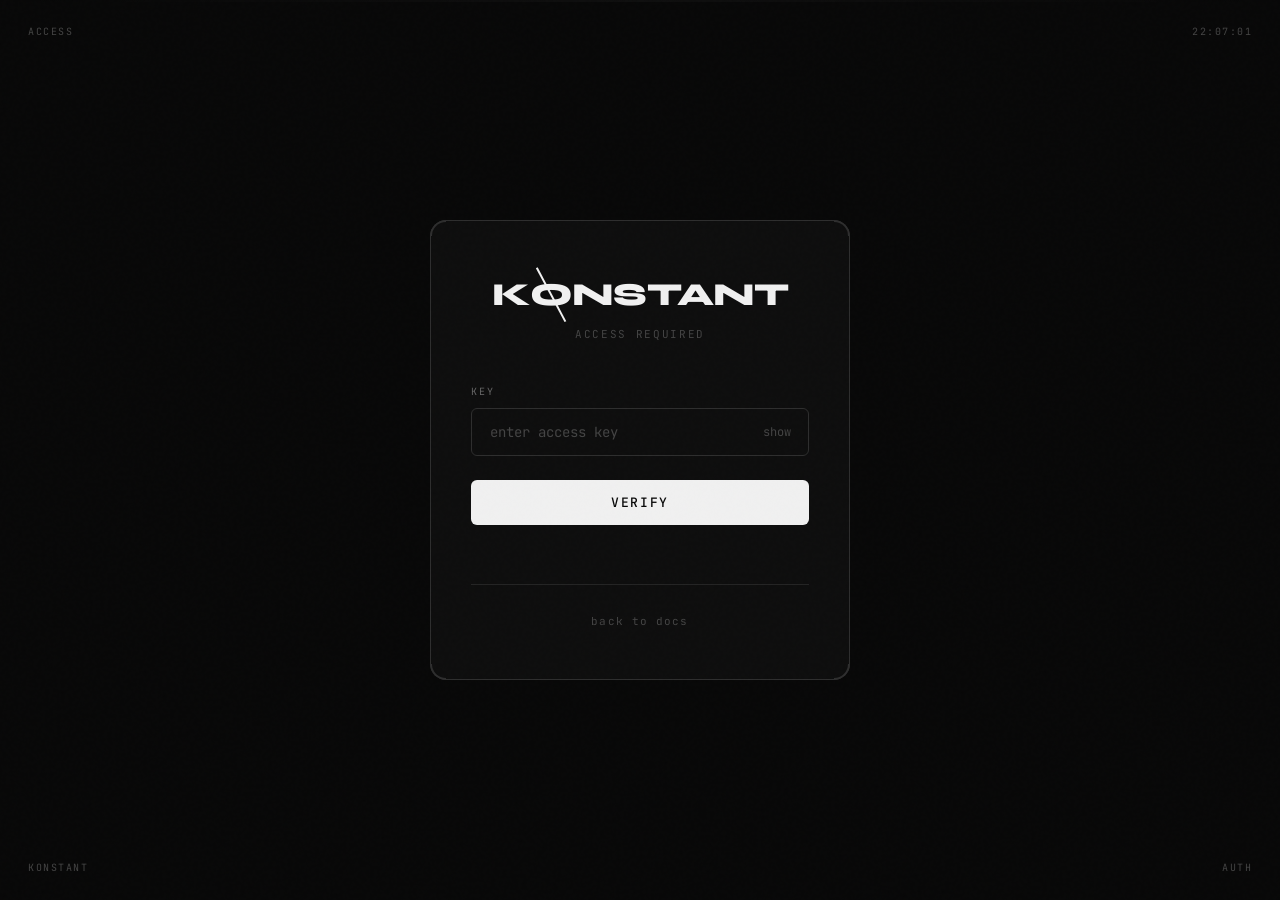
==== dashboard.html @ 50073f0f "Add files via upload" ====
<!DOCTYPE html>
<html lang="en">
<head>
  <meta charset="UTF-8">
  <meta name="viewport" content="width=device-width, initial-scale=1.0">
  <title>KONSTANT — Dashboard</title>
  <link rel="stylesheet" href="style.css">
  <style>
    body {
      display: flex;
      height: 100vh;
      overflow: hidden;
      background: var(--bg);
    }
    
    canvas#dot-matrix { position: fixed; inset: 0; z-index: 0; pointer-events: none; }

    /* ---- Sidebar ---- */
    .sidebar {
      width: 280px;
      background: var(--bg2);
      border-right: 1px solid var(--border);
      display: flex;
      flex-direction: column;
      z-index: 10;
      position: relative;
    }

    .brand {
      padding: 32px 24px;
      font-family: var(--font-title);
      font-weight: 800;
      font-size: 24px;
      color: var(--text);
      letter-spacing: -0.02em;
      border-bottom: 1px solid var(--border);
    }

    .brand .so { position: relative; display: inline-block; }
    .brand .so::after {
      content: ''; position: absolute; top: 50%; left: 50%;
      width: 0.05em; height: 120%; background: var(--text);
      transform: translate(-50%, -50%) rotate(-28deg); pointer-events: none;
    }

    .nav-tabs {
      flex: 1;
      padding: 24px 16px;
      display: flex;
      flex-direction: column;
      gap: 8px;
    }

    .tab-btn {
      display: flex;
      align-items: center;
      justify-content: space-between;
      width: 100%;
      padding: 14px 16px;
      background: transparent;
      border: 1px solid transparent;
      border-radius: var(--r-sm);
      color: var(--muted);
      font-family: var(--font-mono);
      font-size: 13px;
      text-align: left;
      cursor: pointer;
      transition: var(--transition);
    }
    .tab-btn:hover { background: rgba(255,255,255,0.02); color: var(--text); }
    .tab-btn.active {
      background: var(--surface);
      border-color: var(--border2);
      color: var(--text);
    }

    .tab-btn .left { display: flex; align-items: center; gap: 10px; }

    .sidebar-footer {
      padding: 24px;
      border-top: 1px solid var(--border);
      font-size: 11px;
      color: var(--muted2);
      letter-spacing: 0.1em;
      display: flex;
      flex-direction: column;
      gap: 12px;
    }

    #sync-status {
      display: inline-block;
      color: var(--blue);
      font-weight: 600;
      opacity: 0;
      transition: opacity 0.3s;
    }
    #sync-status.show { opacity: 1; }

    /* ---- Main Content ---- */
    .main-content {
      flex: 1;
      display: flex;
      flex-direction: column;
      position: relative;
      z-index: 10;
      overflow-y: auto;
    }

    .top-bar {
      height: 90px;
      display: flex;
      align-items: center;
      justify-content: space-between;
      padding: 0 48px;
      border-bottom: 1px solid var(--border);
      background: rgba(8, 8, 8, 0.6);
      backdrop-filter: blur(10px);
      position: sticky;
      top: 0;
      z-index: 20;
    }

    .page-title {
      font-family: var(--font-title);
      font-size: 18px;
      font-weight: 700;
      color: var(--text);
    }

    .page-meta {
      display: flex;
      align-items: center;
      gap: 24px;
      font-size: 12px;
      color: var(--muted);
    }
    .version-tag {
      background: var(--bg2);
      border: 1px solid var(--border2);
      padding: 4px 10px;
      border-radius: var(--r-sm);
      color: var(--accent2);
    }

    .content-pad {
      padding: 48px;
      max-width: 900px;
      margin: 0 auto;
      width: 100%;
    }

    .warning-banner {
      background: rgba(245, 158, 11, 0.1);
      border: 1px solid rgba(245, 158, 11, 0.3);
      color: var(--warn);
      padding: 16px 20px;
      border-radius: var(--r-sm);
      margin-bottom: 32px;
      font-size: 13px;
      display: none; /* Only shown in testing tab */
      align-items: center;
      gap: 12px;
    }
    .warning-banner.show { display: flex; }
    .warning-banner::before {
      content: '!';
      display: flex; align-items: center; justify-content: center;
      width: 20px; height: 20px; border-radius: 50%;
      background: var(--warn); color: var(--bg);
      font-weight: bold; font-size: 12px;
    }

    .box-title {
      font-size: 11px;
      text-transform: uppercase;
      letter-spacing: 0.15em;
      color: var(--muted);
      margin-bottom: 12px;
    }

    /* ---- Apple Mograph & Mac Buttons ---- */
    .tab-panel { display: none; opacity: 0; transform: translateY(12px) scale(0.98); }
    .tab-panel.active { display: block; animation: mographIn 0.6s cubic-bezier(0.16, 1, 0.3, 1) forwards; }
    
    @keyframes mographIn {
      to { opacity: 1; transform: translateY(0) scale(1); }
    }

    .code-box {
      background: var(--bg2);
      border: 1px solid var(--border2);
      border-radius: var(--r-lg);
      overflow: clip;
      margin-bottom: 40px;
      box-shadow: 0 16px 40px rgba(0,0,0,0.3);
      transition: all 0.5s cubic-bezier(0.16, 1, 0.3, 1);
      position: relative;
    }
    
    .code-box-header {
      background: var(--surface);
      padding: 12px 20px;
      border-bottom: 1px solid var(--border2);
      display: flex;
      justify-content: space-between;
      align-items: center;
    }

    .code-dots { display: flex; gap: 8px; }
    .code-dots span { width: 12px; height: 12px; border-radius: 50%; }
    .code-dots span:nth-child(1) { background: #ff5f56; box-shadow: 0 0 0 1px #e0443e inset; }
    .code-dots span:nth-child(2) { background: #ffbd2e; box-shadow: 0 0 0 1px #dea123 inset; }
    .code-dots span:nth-child(3) { background: #27c93f; box-shadow: 0 0 0 1px #1aab29 inset; }

    .code-box-content {
      padding: 24px 20px;
      font-family: var(--font-mono);
      font-size: 13px;
      color: var(--text);
      word-break: break-all;
      line-height: 1.6;
    }

    .src-view { display: none; white-space: pre-wrap; color: #a0a0a0; font-size: 12px; }
    .load-view { display: block; color: var(--accent); }

    .code-box-footer {
      padding: 14px 20px;
      border-top: 1px solid var(--border2);
      background: rgba(14, 14, 14, 0.85);
      backdrop-filter: blur(16px);
      -webkit-backdrop-filter: blur(16px);
      display: flex;
      justify-content: flex-end;
      gap: 12px;
      position: sticky;
      bottom: 0;
      z-index: 10;
    }

    /* Typewriter Cursor */
    .typewriter-cursor {
      display: inline-block;
      width: 8px;
      height: 14px;
      background: var(--text);
      vertical-align: middle;
      animation: blink 1s step-end infinite;
    }
    @keyframes blink { 50% { opacity: 0; } }

    #toast {
      position: fixed;
      bottom: 28px;
      left: 50%;
      transform: translateX(-50%) translateY(80px);
      background: var(--surface);
      border: 1px solid var(--border2);
      color: var(--text);
      font-family: var(--font-mono);
      font-size: 12px;
      padding: 10px 20px;
      border-radius: var(--r-sm);
      z-index: 10000;
      transition: transform 0.4s cubic-bezier(0.4, 0, 0.2, 1), opacity 0.4s;
      opacity: 0;
      pointer-events: none;
    }
    #toast.show { transform: translateX(-50%) translateY(0); opacity: 1; }

  </style>
</head>
<body>

  <canvas id="dot-matrix"></canvas>
  <div id="toast"></div>

  <!-- SIDEBAR -->
  <aside class="sidebar">
    <div class="brand">K<span class="so">O</span>NSTANT</div>
    
    <div class="nav-tabs">
      <button class="tab-btn active" data-target="release">
        <div class="left">
          <span class="dot" id="dot-release"></span>
          <span>Konstant Release</span>
        </div>
      </button>

      <button class="tab-btn" data-target="testing">
        <div class="left">
          <span class="dot" id="dot-testing"></span>
          <span>Konstant Testing</span>
        </div>
      </button>
    </div>

    <div class="sidebar-footer">
      <div id="sync-status">Synced!</div>
      <div id="last-updated">Last checked: Just now</div>
      <a href="index.html" style="color:var(--muted2); text-decoration:none; margin-top:8px;">Sign out</a>
    </div>
  </aside>

  <!-- MAIN -->
  <main class="main-content">
    
    <div class="top-bar">
      <div class="page-title" id="page-title">Release Branch</div>
      <div class="page-meta">
        <div class="version-tag" id="top-version">v---</div>
      </div>
    </div>

    <div class="content-pad">
      
      <!-- RELEASE PANEL -->
      <div class="tab-panel active" id="panel-release">
        <div class="box-title">Execution String</div>
        
        <div class="code-box">
          <div class="code-box-header">
            <div class="code-dots"><span></span><span></span><span></span></div>
            <div style="font-size:11px; color:var(--muted);">Lua</div>
          </div>
          <div class="code-box-content" id="code-release">
            <div class="load-view">loadstring(game:HttpGet("https://raw.githubusercontent.com/lowkeymyself/HowToAccountJadeShipClaudeTryHackMe/refs/heads/main/ins.lua"))()</div>
            <div class="src-view"></div>
          </div>
          <div class="code-box-footer">
            <button class="btn btn-ghost" id="btn-src-release"><span>Show Source</span></button>
            <button class="btn btn-primary" id="btn-copy-release"><span>Copy</span></button>
          </div>
        </div>
      </div>

      <!-- TESTING PANEL -->
      <div class="tab-panel" id="panel-testing">
        <div class="warning-banner show">
          WARNING: Testing build. Features are incomplete, bugs are expected, and the script may update live while playing.
        </div>

        <div class="box-title">Execution String (Testing)</div>
        
        <div class="code-box" style="border-color: rgba(245, 158, 11, 0.3);">
          <div class="code-box-header" style="background: rgba(245, 158, 11, 0.05);">
            <div class="code-dots"><span></span><span></span><span></span></div>
            <div style="font-size:11px; color:var(--warn);">Lua - Testing Branch</div>
          </div>
          <div class="code-box-content" id="code-testing">
            <div class="load-view">loadstring(game:HttpGet("https://raw.githubusercontent.com/lowkeymyself/HowToAccountJadeShipClaudeTryHackMe/refs/heads/main/tes.lua"))()</div>
            <div class="src-view"></div>
          </div>
          <div class="code-box-footer">
            <button class="btn btn-ghost" id="btn-src-testing"><span>Show Source</span></button>
            <button class="btn btn-primary" id="btn-copy-testing"><span>Copy</span></button>
          </div>
        </div>
      </div>

    </div>
  </main>

  <script>
    // Auth Check
    if (localStorage.getItem('k_auth') !== '1') {
      window.location.href = 'auth.html';
    }

    // Dot matrix
    const canvas = document.getElementById('dot-matrix');
    const ctx = canvas.getContext('2d');
    let W, H, dots = [];
    const DS = 28;
    function resize() {
      W = canvas.width  = window.innerWidth;
      H = canvas.height = window.innerHeight;
      dots = [];
      for (let r = 0; r < Math.ceil(H/DS)+1; r++)
        for (let c = 0; c < Math.ceil(W/DS)+1; c++)
          dots.push({ x: c*DS, y: r*DS, a: Math.random() });
    }
    resize();
    window.addEventListener('resize', resize);
    let mx = -9999, my = -9999;
    window.addEventListener('mousemove', e => { mx = e.clientX; my = e.clientY; });
    (function frame(ts) {
      ctx.clearRect(0, 0, W, H);
      for (const d of dots) {
        const dx = d.x - mx, dy = d.y - my;
        const dist = Math.sqrt(dx*dx+dy*dy);
        const prox = Math.max(0, 1 - dist/180);
        const a = Math.min(1, d.a*0.2 + prox*0.5);
        ctx.beginPath();
        ctx.arc(d.x, d.y, (0.6 + prox*1.5)*0.6, 0, Math.PI*2);
        ctx.fillStyle = `rgba(255,255,255,${a})`;
        ctx.fill();
      }
      requestAnimationFrame(frame);
    })(0);

    function toast(msg) {
      const t = document.getElementById('toast');
      t.textContent = msg;
      t.classList.add('show');
      setTimeout(() => t.classList.remove('show'), 2800);
    }

    // State
    const state = {
      relSrc: null,
      tesSrc: null,
      relVer: 'v---',
      tesVer: 'v---'
    };

    // UI elements
    const tabs = document.querySelectorAll('.tab-btn');
    const panels = document.querySelectorAll('.tab-panel');
    const pageTitle = document.getElementById('page-title');
    const topVer = document.getElementById('top-version');

    tabs.forEach(t => {
      t.addEventListener('click', () => {
        tabs.forEach(x => x.classList.remove('active'));
        panels.forEach(x => x.classList.remove('active'));
        t.classList.add('active');
        
        const target = t.dataset.target;
        document.getElementById(`panel-${target}`).classList.add('active');
        
        pageTitle.textContent = target === 'release' ? 'Release Branch' : 'Testing Branch';
        topVer.textContent = target === 'release' ? state.relVer : state.tesVer;
      });
    });

    // Typewriter effect
    function typewriter(el, text) {
      el.innerHTML = '';
      const cursor = document.createElement('span');
      cursor.className = 'typewriter-cursor';
      let i = 0;
      
      function type() {
        const chunk = text.substring(i, i + 50);
        i += 50;
        const node = document.createTextNode(chunk);
        el.insertBefore(node, cursor);
        
        if (i < text.length) {
          requestAnimationFrame(type);
        } else {
          el.removeChild(cursor);
        }
      }
      el.appendChild(cursor);
      type();
    }

    // Source reveal logic and Copy handlers
    ['release', 'testing'].forEach(env => {
      const btn = document.getElementById(`btn-src-${env}`);
      const copyBtn = document.getElementById(`btn-copy-${env}`);
      const box = document.getElementById(`code-${env}`);
      const loadView = box.querySelector('.load-view');
      const srcView = box.querySelector('.src-view');
      
      let isSource = false;
      
      btn.addEventListener('click', () => {
        isSource = !isSource;
        if (isSource) {
          btn.querySelector('span').textContent = 'Hide Source';
          loadView.style.display = 'none';
          srcView.style.display = 'block';
          
          const srcText = env === 'release' ? state.relSrc : state.tesSrc;
          if (srcText && !srcView.dataset.typed) {
            typewriter(srcView, srcText);
            srcView.dataset.typed = 'true';
          }
        } else {
          btn.querySelector('span').textContent = 'Show Source';
          srcView.style.display = 'none';
          loadView.style.display = 'block';
        }
      });
      
      copyBtn.addEventListener('click', () => {
        const textToCopy = isSource ? srcView.textContent : loadView.textContent;
        navigator.clipboard.writeText(textToCopy.trim());
        toast(isSource ? 'Source code copied.' : 'Execution string copied.');
      });
    });

    // Fetch and sync data
    async function initData() {
      try {
        // 1. Fetch versions
        const vRes = await fetch('https://raw.githubusercontent.com/lowkeymyself/HowToAccountJadeShipClaudeTryHackMe/refs/heads/main/konstantversion.txt?t=' + Date.now());
        const vText = await vRes.text();
        const lines = vText.split('\n');
        
        let relStatus = 'unknown', tesStatus = 'unknown';
        lines.forEach(l => {
          const p = l.split(' ');
          if (l.startsWith('konstant =') && p.length >= 4) {
            state.relVer = 'v' + p[2]; relStatus = p[3].trim();
          }
          if (l.startsWith('konstant_testing =') && p.length >= 4) {
            state.tesVer = 'v' + p[2]; tesStatus = p[3].trim();
          }
        });

        document.getElementById('dot-release').className = 'dot ' + (relStatus === 'working' ? 'green' : 'red');
        document.getElementById('dot-testing').className = 'dot ' + (tesStatus === 'working' ? 'green' : 'red');
        
        // Update currently active top version
        const activeTab = document.querySelector('.tab-btn.active').dataset.target;
        topVer.textContent = activeTab === 'release' ? state.relVer : state.tesVer;

        // 2. Fetch scripts
        const [rRes, tRes] = await Promise.all([
          fetch('https://raw.githubusercontent.com/lowkeymyself/HowToAccountJadeShipClaudeTryHackMe/refs/heads/main/ins.lua?t=' + Date.now()),
          fetch('https://raw.githubusercontent.com/lowkeymyself/HowToAccountJadeShipClaudeTryHackMe/refs/heads/main/tes.lua?t=' + Date.now())
        ]);
        
        state.relSrc = await rRes.text();
        state.tesSrc = await tRes.text();

        // Check if synced
        if (state.relSrc === state.tesSrc) {
          document.getElementById('sync-status').classList.add('show');
        }

        // 3. Update time
        const now = new Date();
        document.getElementById('last-updated').textContent = `Last checked: ${now.getHours()}:${now.getMinutes().toString().padStart(2,'0')}`;

      } catch (err) {
        console.error("Failed to load data:", err);
        toast("Network error loading script data.");
      }
    }

    initData();

    // logout listener
    document.querySelector('.sidebar-footer a').addEventListener('click', (e) => {
      e.preventDefault();
      localStorage.removeItem('k_auth');
      window.location.href = 'auth.html';
    });
  </script>
  <script src="favicon.js"></script>
</body>
</html>
---- style.css ----
/* ============================================================
   KONSTANT — Global Styles
   Nothing-phone inspired dark minimal aesthetic
   ============================================================ */

@import url('https://fonts.googleapis.com/css2?family=Syne:wght@400;600;700;800&family=JetBrains+Mono:wght@300;400;500&display=swap');

:root {
  --bg:        #080808;
  --bg2:       #0e0e0e;
  --bg3:       #141414;
  --surface:   #1a1a1a;
  --border:    #242424;
  --border2:   #2e2e2e;
  --text:      #f0f0f0;
  --muted:     #666;
  --muted2:    #444;
  --accent:    #ffffff;
  --accent2:   #e0e0e0;
  --green:     #22c55e;
  --red:       #ef4444;
  --blue:      #5b9cf6;
  --purple:    #a78bfa;
  --warn:      #f59e0b;

  --font-title: 'Syne', sans-serif;
  --font-mono:  'JetBrains Mono', monospace;

  --r-sm: 6px;
  --r-md: 10px;
  --r-lg: 16px;

  --transition: 0.25s cubic-bezier(0.4, 0, 0.2, 1);
  --transition-slow: 0.5s cubic-bezier(0.4, 0, 0.2, 1);
}

*, *::before, *::after { box-sizing: border-box; margin: 0; padding: 0; }

html { scroll-behavior: smooth; }

body {
  background: var(--bg);
  color: var(--text);
  font-family: var(--font-mono);
  font-size: 14px;
  line-height: 1.6;
  overflow-x: hidden;
  -webkit-font-smoothing: antialiased;
}

/* ---- scrollbar ---- */
::-webkit-scrollbar { width: 4px; height: 4px; }
::-webkit-scrollbar-track { background: transparent; }
::-webkit-scrollbar-thumb { background: var(--border2); border-radius: 99px; }
::-webkit-scrollbar-thumb:hover { background: var(--muted); }

/* ---- selection ---- */
::selection { background: rgba(255,255,255,0.12); }

/* ---- noise overlay ---- */
body::before {
  content: '';
  position: fixed;
  inset: 0;
  background-image: url("data:image/svg+xml,%3Csvg viewBox='0 0 256 256' xmlns='http://www.w3.org/2000/svg'%3E%3Cfilter id='noise'%3E%3CfeTurbulence type='fractalNoise' baseFrequency='0.9' numOctaves='4' stitchTiles='stitch'/%3E%3C/filter%3E%3Crect width='100%25' height='100%25' filter='url(%23noise)' opacity='0.03'/%3E%3C/svg%3E");
  pointer-events: none;
  z-index: 9999;
  opacity: 0.4;
}

/* ---- dot matrix canvas ---- */
#dot-matrix {
  position: fixed;
  inset: 0;
  pointer-events: none;
  z-index: 0;
  opacity: 0.18;
}

/* ---- shared button styles ---- */
.btn {
  display: inline-flex;
  align-items: center;
  gap: 8px;
  padding: 12px 28px;
  border: 1px solid var(--border2);
  background: transparent;
  color: var(--text);
  font-family: var(--font-mono);
  font-size: 13px;
  font-weight: 500;
  letter-spacing: 0.08em;
  text-transform: uppercase;
  border-radius: var(--r-sm);
  cursor: pointer;
  transition: var(--transition);
  position: relative;
  overflow: hidden;
  text-decoration: none;
  white-space: nowrap;
}

.btn::before {
  content: '';
  position: absolute;
  inset: 0;
  background: var(--accent);
  transform: translateY(101%);
  transition: transform 0.35s cubic-bezier(0.4, 0, 0.2, 1);
  z-index: 0;
}

.btn:hover::before { transform: translateY(0); }

.btn:hover { color: var(--bg); border-color: var(--accent); }

.btn span { position: relative; z-index: 1; }

.btn-primary {
  background: var(--accent);
  color: var(--bg);
  border-color: var(--accent);
}
.btn-primary::before { background: var(--bg); }
.btn-primary:hover { color: var(--accent); }

.btn-ghost {
  border-color: var(--border);
}

/* ---- input ---- */
.input {
  width: 100%;
  padding: 14px 18px;
  background: var(--bg2);
  border: 1px solid var(--border2);
  border-radius: var(--r-sm);
  color: var(--text);
  font-family: var(--font-mono);
  font-size: 14px;
  outline: none;
  transition: var(--transition);
}
.input:focus {
  border-color: var(--muted);
  background: var(--bg3);
}
.input::placeholder { color: var(--muted2); }

/* ---- fade-in utility ---- */
.fade-in {
  opacity: 0;
  transform: translateY(16px);
  transition: opacity 0.6s ease, transform 0.6s ease;
}
.fade-in.visible {
  opacity: 1;
  transform: translateY(0);
}

/* ---- glyph flicker ---- */
@keyframes flicker {
  0%, 100% { opacity: 1; }
  8%  { opacity: 0.85; }
  9%  { opacity: 1; }
  40% { opacity: 1; }
  41% { opacity: 0.9; }
  42% { opacity: 1; }
}

/* ---- scanline ---- */
@keyframes scanline {
  0%   { transform: translateY(-100%); }
  100% { transform: translateY(100vh); }
}

.scanline {
  position: fixed;
  top: 0; left: 0; right: 0;
  height: 2px;
  background: linear-gradient(90deg, transparent, rgba(255,255,255,0.03), transparent);
  pointer-events: none;
  z-index: 9998;
  animation: scanline 8s linear infinite;
}

/* ---- status dot ---- */
.dot {
  width: 7px;
  height: 7px;
  border-radius: 50%;
  display: inline-block;
  flex-shrink: 0;
}
.dot.green { background: var(--green); box-shadow: 0 0 6px var(--green); }
.dot.red   { background: var(--red);   box-shadow: 0 0 6px var(--red);   }

@keyframes pulse-green {
  0%, 100% { box-shadow: 0 0 4px var(--green); }
  50%       { box-shadow: 0 0 10px var(--green); }
}
.dot.green { animation: pulse-green 2s ease-in-out infinite; }

/* ---- toast ---- */
#toast {
  position: fixed;
  bottom: 28px;
  left: 50%;
  transform: translateX(-50%) translateY(80px);
  background: var(--surface);
  border: 1px solid var(--border2);
  color: var(--text);
  font-family: var(--font-mono);
  font-size: 12px;
  padding: 10px 20px;
  border-radius: var(--r-sm);
  z-index: 10000;
  transition: transform 0.4s cubic-bezier(0.4, 0, 0.2, 1), opacity 0.4s;
  opacity: 0;
  pointer-events: none;
  white-space: nowrap;
}
#toast.show {
  transform: translateX(-50%) translateY(0);
  opacity: 1;
}
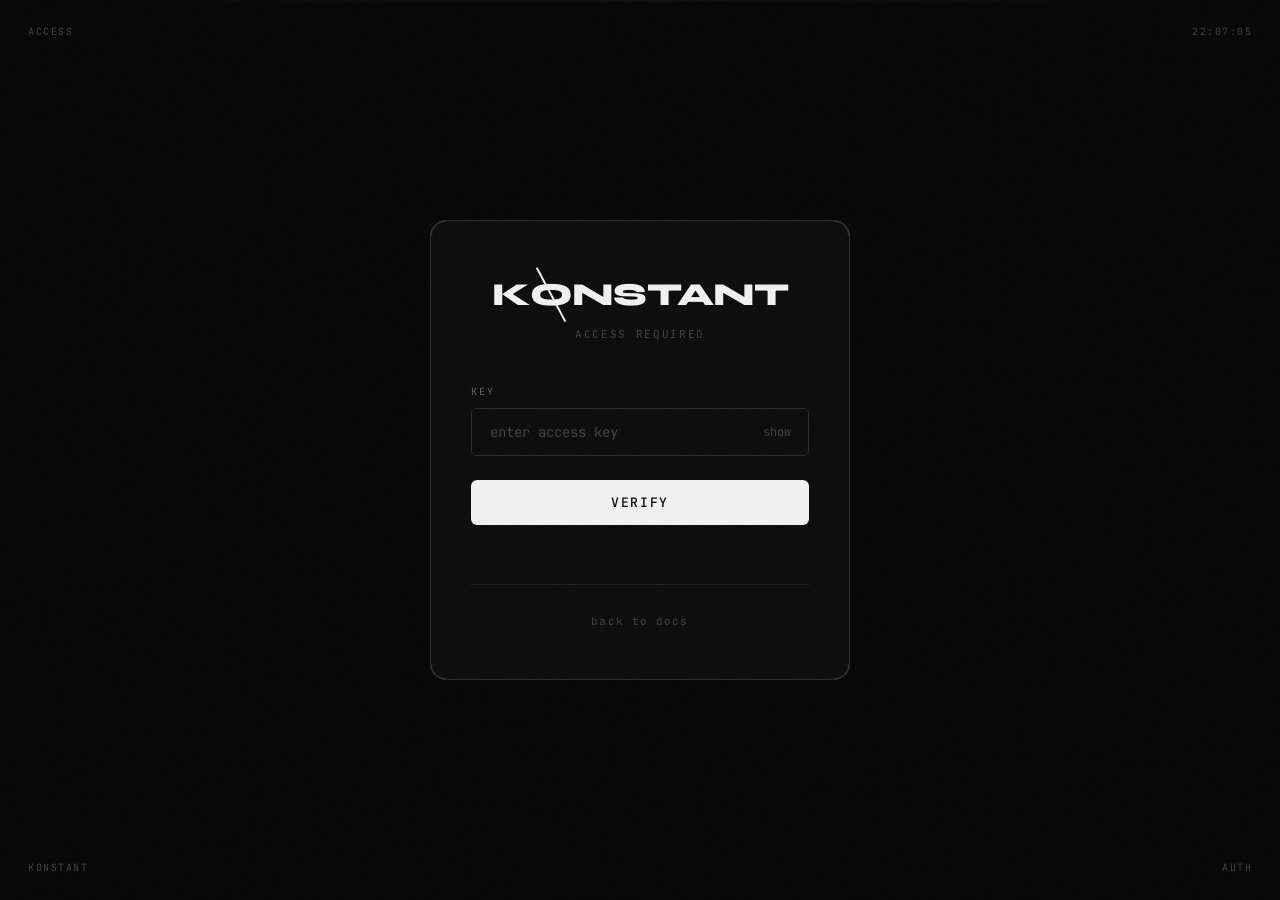
==== commit aa8082d3: "Konstant Update" ====
--- a/dashboard.html
+++ b/dashboard.html
@@ -75,6 +75,15 @@
     }
 
     .tab-btn .left { display: flex; align-items: center; gap: 10px; }
+
+    .nav-section-label {
+      font-family: var(--font-mono);
+      font-size: 9px;
+      letter-spacing: 0.22em;
+      text-transform: uppercase;
+      color: var(--muted2);
+      padding: 4px 16px 6px;
+    }
 
     .sidebar-footer {
       padding: 24px;
@@ -268,10 +277,342 @@
     }
     #toast.show { transform: translateX(-50%) translateY(0); opacity: 1; }
 
+    /* ---- Entrance: sidebar ---- */
+    @keyframes slideInLeft {
+      from { transform: translateX(-100%); opacity: 0; }
+      to   { transform: translateX(0);    opacity: 1; }
+    }
+    .sidebar {
+      animation: slideInLeft 0.6s cubic-bezier(0.16, 1, 0.3, 1) forwards;
+    }
+
+    /* ---- Entrance: top-bar ---- */
+    @keyframes fadeDown {
+      from { opacity: 0; transform: translateY(-10px); }
+      to   { opacity: 1; transform: translateY(0); }
+    }
+    .top-bar {
+      animation: fadeDown 0.5s 0.3s both;
+    }
+
+    /* ---- Brand glitch ---- */
+    @keyframes glitch {
+      0%, 90%, 100% { transform: none; text-shadow: none; }
+      91%  { transform: skewX(-8deg); text-shadow: -2px 0 #5b9cf6, 2px 0 #ef4444; }
+      93%  { transform: skewX(4deg);  text-shadow:  2px 0 #5b9cf6,-1px 0 #ef4444; }
+      95%  { transform: skewX(-2deg); text-shadow: none; }
+      97%  { transform: none;         text-shadow: -1px 0 #5b9cf6; }
+    }
+    .brand {
+      animation: glitch 7s ease-in-out infinite;
+    }
+
+    /* ---- Version-tag blink ---- */
+    @keyframes blinkBorder {
+      0%, 100% { border-color: var(--border2); color: var(--muted); }
+      50%       { border-color: var(--border);  color: var(--muted2); }
+    }
+    .version-tag {
+      animation: blinkBorder 3s ease-in-out infinite;
+    }
+
+    /* ---- Stat cards ---- */
+    @keyframes cardIn {
+      from { opacity: 0; transform: translateY(20px); }
+      to   { opacity: 1; transform: translateY(0); }
+    }
+    @keyframes traceEdge {
+      0%   { transform: translateX(-200%); }
+      100% { transform: translateX(300%); }
+    }
+
+    .stats-section {
+      margin-bottom: 32px;
+    }
+
+    .stats-row {
+      display: grid;
+      grid-template-columns: repeat(4, 1fr);
+      gap: 12px;
+    }
+
+    .stat-card {
+      background: var(--bg2);
+      border: 1px solid var(--border);
+      border-radius: var(--r-md);
+      padding: 18px;
+      position: relative;
+      overflow: hidden;
+      opacity: 0;
+      transition: border-color 0.3s, box-shadow 0.3s, transform 0.3s;
+    }
+    .stat-card.visible {
+      animation: cardIn 0.5s cubic-bezier(0.16, 1, 0.3, 1) forwards;
+    }
+    .stat-card:hover {
+      border-color: var(--border2);
+      box-shadow: 0 0 24px rgba(255,255,255,0.04);
+      transform: translateY(-2px);
+    }
+
+    /* border trace sweep */
+    .stat-card::before {
+      content: '';
+      position: absolute;
+      top: 0;
+      left: 0;
+      width: 60%;
+      height: 1px;
+      background: linear-gradient(90deg, transparent, rgba(255,255,255,0.18), transparent);
+      transform: translateX(-200%);
+    }
+    .stat-card:nth-child(1) { animation-delay: 0.1s; }
+    .stat-card:nth-child(2) { animation-delay: 0.2s; }
+    .stat-card:nth-child(3) { animation-delay: 0.3s; }
+    .stat-card:nth-child(4) { animation-delay: 0.4s; }
+    .stat-card.visible::before {
+      animation: traceEdge 1.2s ease-out forwards;
+    }
+    .stat-card.visible:nth-child(1)::before { animation-delay: 0.15s; }
+    .stat-card.visible:nth-child(2)::before { animation-delay: 0.30s; }
+    .stat-card.visible:nth-child(3)::before { animation-delay: 0.45s; }
+    .stat-card.visible:nth-child(4)::before { animation-delay: 0.60s; }
+
+    .stat-label {
+      font-size: 10px;
+      color: var(--muted2);
+      text-transform: uppercase;
+      letter-spacing: 0.15em;
+      margin-bottom: 10px;
+    }
+    .stat-value {
+      font-family: var(--font-title);
+      font-weight: 700;
+      font-size: 22px;
+      color: var(--text);
+      line-height: 1;
+    }
+    .stat-value.green {
+      color: var(--green);
+      text-shadow: 0 0 20px rgba(34,197,94,0.25);
+    }
+    .stat-value.red {
+      color: var(--red);
+      text-shadow: 0 0 20px rgba(239,68,68,0.25);
+    }
+    .stat-sub {
+      font-size: 10px;
+      color: var(--muted2);
+      margin-top: 6px;
+    }
+
+    /* ---- Feature grid ---- */
+    @keyframes pulseNew {
+      0%, 100% { box-shadow: 0 0 3px var(--green); }
+      50%       { box-shadow: 0 0 8px var(--green), 0 0 14px rgba(34,197,94,0.35); }
+    }
+    @keyframes tagGlow {
+      0%, 100% { border-color: rgba(34,197,94,0.2);  box-shadow: none; }
+      50%       { border-color: rgba(34,197,94,0.5);  box-shadow: 0 0 6px rgba(34,197,94,0.15); }
+    }
+
+    .feat-section {
+      margin-top: 8px;
+    }
+    .feat-section-hdr {
+      font-size: 10px;
+      text-transform: uppercase;
+      letter-spacing: 0.2em;
+      color: var(--muted2);
+      margin-bottom: 14px;
+    }
+    .feature-grid {
+      display: grid;
+      grid-template-columns: repeat(3, 1fr);
+      gap: 12px;
+    }
+    .feat-group {
+      background: var(--bg2);
+      border: 1px solid var(--border);
+      border-radius: var(--r-md);
+      padding: 16px;
+      opacity: 0;
+      transition: border-color 0.3s;
+    }
+    .feat-group:hover { border-color: var(--border2); }
+    .feat-group:nth-child(1) { animation: cardIn 0.4s 0.75s cubic-bezier(0.16,1,0.3,1) forwards; }
+    .feat-group:nth-child(2) { animation: cardIn 0.4s 0.90s cubic-bezier(0.16,1,0.3,1) forwards; }
+    .feat-group:nth-child(3) { animation: cardIn 0.4s 1.05s cubic-bezier(0.16,1,0.3,1) forwards; }
+
+    .feat-group-title {
+      font-family: var(--font-title);
+      font-size: 12px;
+      font-weight: 700;
+      color: var(--text);
+      margin-bottom: 12px;
+      padding-bottom: 10px;
+      border-bottom: 1px solid var(--border);
+    }
+    .feat-item {
+      display: flex;
+      align-items: center;
+      gap: 8px;
+      padding: 5px 0;
+      color: var(--muted);
+      font-size: 11px;
+      cursor: default;
+      transition: color 0.2s;
+      min-width: 0;
+      overflow: hidden;
+    }
+    .feat-item:hover { color: var(--text); }
+    .feat-dot {
+      width: 4px;
+      height: 4px;
+      border-radius: 50%;
+      background: var(--border2);
+      flex-shrink: 0;
+      transition: background 0.2s;
+    }
+    .feat-item:hover .feat-dot { background: var(--text); }
+    .feat-dot.new {
+      background: var(--green);
+      animation: pulseNew 2s ease-in-out infinite;
+    }
+    .feat-tag {
+      margin-left: auto;
+      font-size: 9px;
+      color: var(--green);
+      border: 1px solid rgba(34,197,94,0.25);
+      padding: 1px 6px;
+      border-radius: 3px;
+      flex-shrink: 0;
+      animation: tagGlow 2.5s ease-in-out infinite;
+    }
+    .feat-item code {
+      font-family: var(--font-mono, monospace);
+      font-size: 12px;
+      color: var(--text);
+      background: rgba(255,255,255,0.04);
+      padding: 1px 6px;
+      border-radius: 3px;
+      border: 1px solid var(--border, #1c1c1c);
+    }
+    .feat-footnote {
+      margin-top: 18px;
+      font-size: 11px;
+      line-height: 1.6;
+      color: var(--muted);
+      max-width: 760px;
+    }
+
+    /* ---- testing-tab stale-version notice ---- */
+    .testing-stale-note {
+      margin-bottom: 12px;
+      padding: 10px 14px;
+      background: rgba(245,158,11,0.08);
+      border: 1px solid rgba(245,158,11,0.4);
+      border-left-width: 3px;
+      border-radius: 3px;
+      font-family: var(--font-mono, monospace);
+      font-size: 11px;
+      letter-spacing: 0.2em;
+      text-transform: uppercase;
+      color: var(--warn, #f59e0b);
+      font-weight: 600;
+    }
+    .testing-stale-note::before {
+      content: '⚠';
+      margin-right: 10px;
+      font-size: 14px;
+    }
+
+    /* ---- Final layout tweaks ---- */
+    .content-pad {
+      padding-bottom: 64px;
+    }
+
+    /* ============================================================
+       UPGRADE BANNER — universal-script announcement
+       ============================================================ */
+    .kn-banner {
+      position: relative;
+      width: 100%;
+      z-index: 50;
+      margin-bottom: 20px;
+      background: linear-gradient(180deg, var(--bg-sub, #0c0c0c), var(--bg, #050505));
+      border: 1px solid var(--border, #1c1c1c);
+      border-radius: 4px;
+      overflow: hidden;
+    }
+    .kn-banner-inner { padding: 0 20px; }
+    .kn-banner-strip { display: flex; align-items: center; gap: 14px; padding: 12px 0; }
+    .kn-banner-pulse {
+      width: 8px; height: 8px; border-radius: 50%;
+      background: var(--green, #4caf50);
+      animation: knBannerPulse 1.8s ease-out infinite;
+      flex: 0 0 auto;
+    }
+    @keyframes knBannerPulse {
+      0%   { box-shadow: 0 0 0 0    rgba(76,175,80, 0.45); }
+      100% { box-shadow: 0 0 0 12px rgba(76,175,80, 0); }
+    }
+    .kn-banner-text {
+      flex: 1 1 auto; display: flex; align-items: baseline; gap: 12px;
+      color: var(--text, #e6e6e6); font-size: 13px; min-width: 0;
+    }
+    .kn-banner-eyebrow {
+      font-family: var(--font-mono, monospace); font-size: 10px;
+      color: var(--green, #4caf50); letter-spacing: 0.3em;
+      padding: 3px 8px; border: 1px solid var(--green, #4caf50);
+      border-radius: 2px; flex: 0 0 auto;
+    }
+    .kn-banner-msg { font-weight: 500; white-space: nowrap; overflow: hidden; text-overflow: ellipsis; }
+    .kn-banner-soon { color: var(--muted, #888); font-style: italic; flex: 0 0 auto; }
+    .kn-banner-learn {
+      flex: 0 0 auto; background: transparent; color: var(--text, #e6e6e6);
+      border: 1px solid var(--border2, #2a2a2a); padding: 6px 14px;
+      font-family: var(--font-mono, monospace); font-size: 10px;
+      letter-spacing: 0.18em; text-transform: uppercase; cursor: pointer;
+      border-radius: 2px; transition: all 0.18s ease;
+    }
+    .kn-banner-learn:hover {
+      border-color: var(--green, #4caf50); color: var(--green, #4caf50);
+      letter-spacing: 0.22em;
+    }
+    .kn-banner-detail {
+      max-height: 0; opacity: 0; overflow: hidden;
+      transition: max-height 0.55s cubic-bezier(0.22, 1, 0.36, 1), opacity 0.4s ease 0.05s;
+    }
+    .kn-banner.open .kn-banner-detail { max-height: 560px; opacity: 1; }
+    .kn-banner-detail-inner {
+      padding: 6px 0 24px; max-width: 760px;
+      border-top: 1px solid var(--border, #1c1c1c); margin-top: 4px;
+    }
+    .kn-banner-detail-inner h3 {
+      margin: 18px 0 10px;
+      font-family: var(--font-mono, monospace); font-size: 11px;
+      color: var(--green, #4caf50); letter-spacing: 0.25em; text-transform: uppercase;
+    }
+    .kn-banner-detail-inner p {
+      font-size: 13px; line-height: 1.65;
+      color: var(--muted, #aaa); margin: 0 0 12px;
+    }
+    .kn-banner-detail-inner p strong { color: var(--text, #e6e6e6); font-weight: 600; }
+    .kn-banner-close {
+      margin-top: 10px; background: transparent;
+      color: var(--muted, #888); border: 1px solid var(--border2, #2a2a2a);
+      padding: 6px 14px; font-family: var(--font-mono, monospace);
+      font-size: 10px; letter-spacing: 0.2em; text-transform: uppercase;
+      cursor: pointer; border-radius: 2px; transition: all 0.15s ease;
+    }
+    .kn-banner-close:hover { color: var(--text); border-color: var(--text); }
+
   </style>
 </head>
 <body>
 
+  <div class="scanline"></div>
   <canvas id="dot-matrix"></canvas>
   <div id="toast"></div>
 
@@ -280,6 +621,8 @@
     <div class="brand">K<span class="so">O</span>NSTANT</div>
     
     <div class="nav-tabs">
+      <div class="nav-section-label">Universal Bike Script</div>
+
       <button class="tab-btn active" data-target="release">
         <div class="left">
           <span class="dot" id="dot-release"></span>
@@ -293,6 +636,7 @@
           <span>Konstant Testing</span>
         </div>
       </button>
+
     </div>
 
     <div class="sidebar-footer">
@@ -304,7 +648,31 @@
 
   <!-- MAIN -->
   <main class="main-content">
-    
+
+    <!-- UPGRADE BANNER -->
+    <div class="kn-banner" id="kn-banner">
+      <div class="kn-banner-inner">
+        <div class="kn-banner-strip">
+          <span class="kn-banner-pulse" aria-hidden="true"></span>
+          <div class="kn-banner-text">
+            <span class="kn-banner-eyebrow">UPGRADING</span>
+            <span class="kn-banner-msg">Konstant is becoming a universal movement script.</span>
+            <span class="kn-banner-soon">Coming soon.</span>
+          </div>
+          <button class="kn-banner-learn" id="kn-banner-learn" type="button">Learn more</button>
+        </div>
+        <div class="kn-banner-detail" id="kn-banner-detail">
+          <div class="kn-banner-detail-inner">
+            <h3>Where this is going</h3>
+            <p>Konstant started as a focused toolkit for one game — Roblox Supermoto. Through testing, the underlying physics, mod logic, and customization layer turned out to work across nearly every bike, e-bike, and scooter game on Roblox. So instead of staying narrow, we're widening the scope.</p>
+            <p>The next version detects the place ID at startup. In the original Supermoto place, it loads the full suite — economy exploits, the curated bike spawner, custom map tools. In any other game, it strips back to the universal core: physics tuning, ESP, anti-fall, optimizer, customization, and a generic spawner that hunts for bike folders and spawn remotes automatically. New brand name in that mode: <strong>Konstant Aero</strong>.</p>
+            <p>This is a structural change, not a rewrite. Everything you already use stays in the Supermoto build. The site, the script, and the docs are all moving together.</p>
+            <button class="kn-banner-close" id="kn-banner-close" type="button">Close</button>
+          </div>
+        </div>
+      </div>
+    </div>
+
     <div class="top-bar">
       <div class="page-title" id="page-title">Release Branch</div>
       <div class="page-meta">
@@ -313,7 +681,33 @@
     </div>
 
     <div class="content-pad">
-      
+
+      <!-- STAT CARDS -->
+      <div class="stats-section">
+        <div class="stats-row">
+          <div class="stat-card visible">
+            <div class="stat-label">Version</div>
+            <div class="stat-value" id="stat-version">v---</div>
+            <div class="stat-sub" id="stat-branch">release</div>
+          </div>
+          <div class="stat-card visible">
+            <div class="stat-label">Status</div>
+            <div class="stat-value" id="stat-status" style="font-size:15px;letter-spacing:0.05em;">---</div>
+            <div class="stat-sub" id="stat-status-sub">checking...</div>
+          </div>
+          <div class="stat-card visible">
+            <div class="stat-label">Features</div>
+            <div class="stat-value" id="stat-feats">0</div>
+            <div class="stat-sub">across 5 tabs</div>
+          </div>
+          <div class="stat-card visible">
+            <div class="stat-label">Updated</div>
+            <div class="stat-value" style="font-size:15px;">Today</div>
+            <div class="stat-sub">23 May 2026</div>
+          </div>
+        </div>
+      </div>
+
       <!-- RELEASE PANEL -->
       <div class="tab-panel active" id="panel-release">
         <div class="box-title">Execution String</div>
@@ -336,6 +730,7 @@
 
       <!-- TESTING PANEL -->
       <div class="tab-panel" id="panel-testing">
+        <div class="testing-stale-note">Testing might be an older version than Release</div>
         <div class="warning-banner show">
           WARNING: Testing build. Features are incomplete, bugs are expected, and the script may update live while playing.
         </div>
@@ -356,6 +751,35 @@
             <button class="btn btn-primary" id="btn-copy-testing"><span>Copy</span></button>
           </div>
         </div>
+      </div>
+
+      <!-- EXECUTOR REQUIREMENTS — what your executor must support to run Konstant -->
+      <div class="feat-section">
+        <div class="feat-section-hdr">Executor Requirements</div>
+        <div class="feature-grid">
+
+          <div class="feat-group">
+            <div class="feat-group-title">Network</div>
+            <div class="feat-item"><span class="feat-dot"></span> <code>loadstring</code></div>
+            <div class="feat-item"><span class="feat-dot"></span> <code>game:HttpGet</code></div>
+          </div>
+
+          <div class="feat-group">
+            <div class="feat-group-title">File I/O</div>
+            <div class="feat-item"><span class="feat-dot"></span> <code>writefile</code></div>
+            <div class="feat-item"><span class="feat-dot"></span> <code>readfile</code></div>
+            <div class="feat-item"><span class="feat-dot"></span> <code>isfolder</code></div>
+            <div class="feat-item"><span class="feat-dot"></span> <code>makefolder</code></div>
+          </div>
+
+          <div class="feat-group">
+            <div class="feat-group-title">Game</div>
+            <div class="feat-item"><span class="feat-dot"></span> <code>fireproximityprompt</code></div>
+            <div class="feat-item"><span class="feat-dot"></span> <code>task.spawn</code> / <code>task.wait</code></div>
+          </div>
+
+        </div>
+        <div class="feat-footnote">All major executors (Solara, Wave, Synapse, Krnl, Fluxus, etc.) support this set. If a function is missing on your executor, the dependent feature silently no-ops rather than crashing the script.</div>
       </div>
 
     </div>
@@ -406,12 +830,53 @@
       setTimeout(() => t.classList.remove('show'), 2800);
     }
 
+    let _versionIv = null;
+    let _featsIv = null;
+
+    // Stat card helpers
+    function countUpVersion(targetStr) {
+      clearInterval(_versionIv);
+      const raw = parseFloat(targetStr.replace('v', '')) || 0;
+      const target = Math.round(raw * 10);
+      const el = document.getElementById('stat-version');
+      let v = 0;
+      _versionIv = setInterval(() => {
+        v++;
+        el.textContent = 'v' + Math.floor(v / 10) + '.' + (v % 10);
+        if (v >= target) { clearInterval(_versionIv); el.textContent = targetStr; }
+      }, 40);
+    }
+
+    function countUpFeats(target) {
+      clearInterval(_featsIv);
+      const el = document.getElementById('stat-feats');
+      let f = 0;
+      _featsIv = setInterval(() => {
+        f += 2;
+        if (f > target) f = target;
+        el.textContent = f;
+        if (f >= target) clearInterval(_featsIv);
+      }, 30);
+    }
+
+    function setStatCards(ver, statusStr) {
+      const statusEl = document.getElementById('stat-status');
+      const subEl    = document.getElementById('stat-status-sub');
+      const isWorking = statusStr === 'working';
+      statusEl.textContent = isWorking ? 'WORKING' : 'BROKEN';
+      statusEl.className   = 'stat-value ' + (isWorking ? 'green' : 'red');
+      subEl.textContent    = isWorking ? 'all systems go' : 'check back later';
+      countUpVersion(ver);
+    }
+
     // State
     const state = {
       relSrc: null,
       tesSrc: null,
       relVer: 'v---',
-      tesVer: 'v---'
+      tesVer: 'v---',
+      relStatus: 'unknown',
+      tesStatus: 'unknown'
     };
 
     // UI elements
@@ -430,7 +895,14 @@
         document.getElementById(`panel-${target}`).classList.add('active');
         
         pageTitle.textContent = target === 'release' ? 'Release Branch' : 'Testing Branch';
-        topVer.textContent = target === 'release' ? state.relVer : state.tesVer;
+          topVer.textContent    = target === 'release' ? state.relVer    : state.tesVer;
+          if (state.relVer !== 'v---') {
+            document.getElementById('stat-branch').textContent = target;
+            setStatCards(
+              target === 'release' ? state.relVer    : state.tesVer,
+              target === 'release' ? state.relStatus : state.tesStatus
+            );
+          }
       });
     });
 
@@ -514,10 +986,22 @@
 
         document.getElementById('dot-release').className = 'dot ' + (relStatus === 'working' ? 'green' : 'red');
         document.getElementById('dot-testing').className = 'dot ' + (tesStatus === 'working' ? 'green' : 'red');
-        
+
         // Update currently active top version
         const activeTab = document.querySelector('.tab-btn.active').dataset.target;
         topVer.textContent = activeTab === 'release' ? state.relVer : state.tesVer;
+
+        // Store statuses for tab switches
+        state.relStatus = relStatus;
+        state.tesStatus = tesStatus;
+
+        // Populate stat cards
+        const activeEnv = document.querySelector('.tab-btn.active').dataset.target;
+        setStatCards(
+          activeEnv === 'release' ? state.relVer : state.tesVer,
+          activeEnv === 'release' ? relStatus    : tesStatus
+        );
+        countUpFeats(34);
 
         // 2. Fetch scripts
         const [rRes, tRes] = await Promise.all([
@@ -551,6 +1035,16 @@
       localStorage.removeItem('k_auth');
       window.location.href = 'auth.html';
     });
+
+    // upgrade banner expand/collapse
+    (function() {
+      var banner = document.getElementById('kn-banner');
+      var learn  = document.getElementById('kn-banner-learn');
+      var close  = document.getElementById('kn-banner-close');
+      if (!banner || !learn) return;
+      learn.addEventListener('click', function() { banner.classList.toggle('open'); });
+      if (close) close.addEventListener('click', function() { banner.classList.remove('open'); });
+    })();
   </script>
   <script src="favicon.js"></script>
 </body>
--- a/style.css
+++ b/style.css
@@ -201,6 +201,12 @@
 }
 .dot.green { animation: pulse-green 2s ease-in-out infinite; }
 
+@keyframes pulse-red {
+  0%, 100% { box-shadow: 0 0 4px var(--red); }
+  50%       { box-shadow: 0 0 10px var(--red), 0 0 18px rgba(239,68,68,0.3); }
+}
+.dot.red { animation: pulse-red 2s ease-in-out infinite; }
+
 /* ---- toast ---- */
 #toast {
   position: fixed;
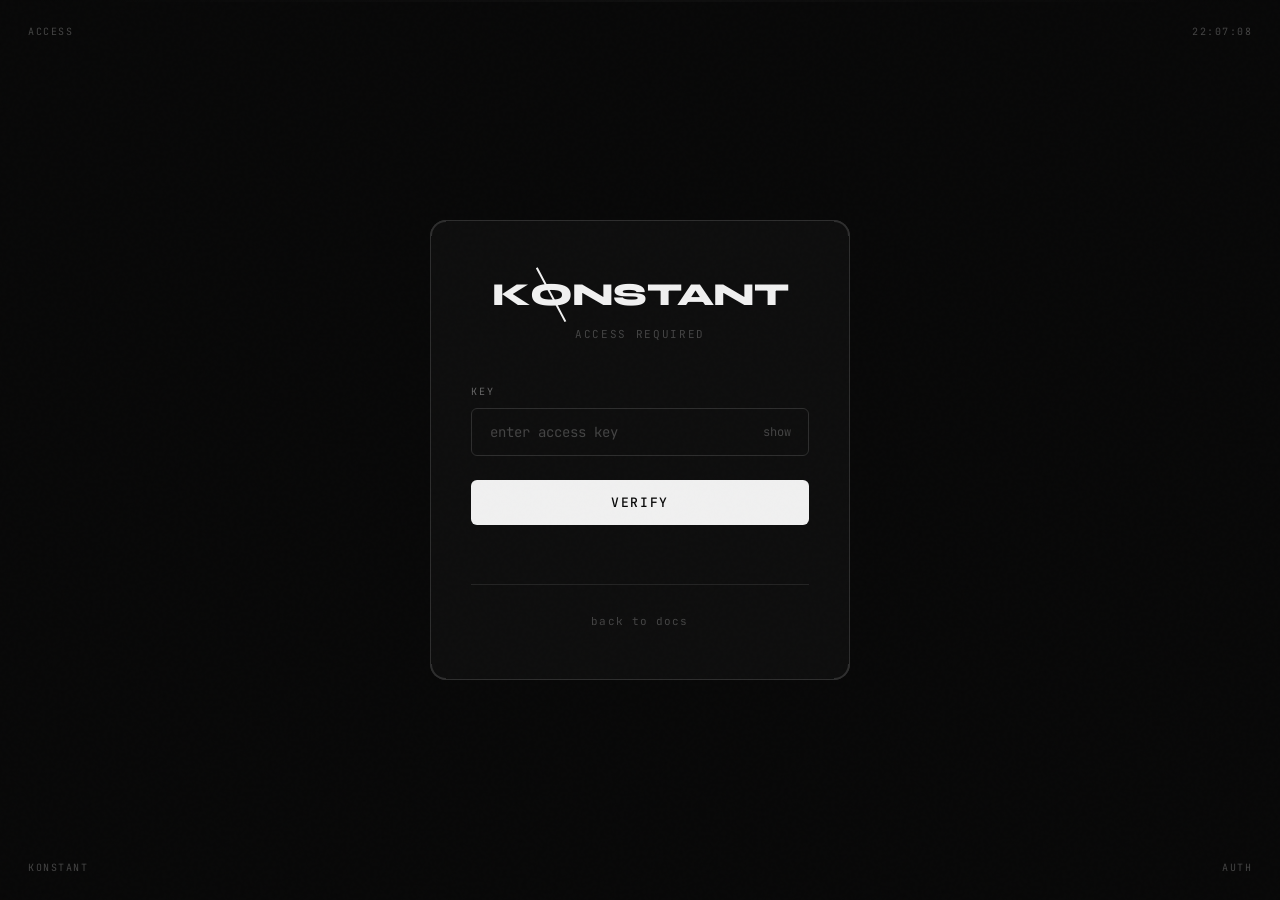
==== commit f6f4e7e6: "Add files via upload" ====
--- a/dashboard.html
+++ b/dashboard.html
@@ -533,80 +533,139 @@
     }
 
     /* ============================================================
-       UPGRADE BANNER — universal-script announcement
+       KONSTANT AERO MODE — soft blue + beige theme with drifting blur
        ============================================================ */
-    .kn-banner {
-      position: relative;
-      width: 100%;
-      z-index: 50;
-      margin-bottom: 20px;
-      background: linear-gradient(180deg, var(--bg-sub, #0c0c0c), var(--bg, #050505));
-      border: 1px solid var(--border, #1c1c1c);
-      border-radius: 4px;
-      overflow: hidden;
-    }
-    .kn-banner-inner { padding: 0 20px; }
-    .kn-banner-strip { display: flex; align-items: center; gap: 14px; padding: 12px 0; }
-    .kn-banner-pulse {
-      width: 8px; height: 8px; border-radius: 50%;
-      background: var(--green, #4caf50);
-      animation: knBannerPulse 1.8s ease-out infinite;
-      flex: 0 0 auto;
-    }
-    @keyframes knBannerPulse {
-      0%   { box-shadow: 0 0 0 0    rgba(76,175,80, 0.45); }
-      100% { box-shadow: 0 0 0 12px rgba(76,175,80, 0); }
-    }
-    .kn-banner-text {
-      flex: 1 1 auto; display: flex; align-items: baseline; gap: 12px;
-      color: var(--text, #e6e6e6); font-size: 13px; min-width: 0;
-    }
-    .kn-banner-eyebrow {
-      font-family: var(--font-mono, monospace); font-size: 10px;
-      color: var(--green, #4caf50); letter-spacing: 0.3em;
-      padding: 3px 8px; border: 1px solid var(--green, #4caf50);
-      border-radius: 2px; flex: 0 0 auto;
-    }
-    .kn-banner-msg { font-weight: 500; white-space: nowrap; overflow: hidden; text-overflow: ellipsis; }
-    .kn-banner-soon { color: var(--muted, #888); font-style: italic; flex: 0 0 auto; }
-    .kn-banner-learn {
-      flex: 0 0 auto; background: transparent; color: var(--text, #e6e6e6);
-      border: 1px solid var(--border2, #2a2a2a); padding: 6px 14px;
-      font-family: var(--font-mono, monospace); font-size: 10px;
-      letter-spacing: 0.18em; text-transform: uppercase; cursor: pointer;
-      border-radius: 2px; transition: all 0.18s ease;
-    }
-    .kn-banner-learn:hover {
-      border-color: var(--green, #4caf50); color: var(--green, #4caf50);
-      letter-spacing: 0.22em;
-    }
-    .kn-banner-detail {
-      max-height: 0; opacity: 0; overflow: hidden;
-      transition: max-height 0.55s cubic-bezier(0.22, 1, 0.36, 1), opacity 0.4s ease 0.05s;
-    }
-    .kn-banner.open .kn-banner-detail { max-height: 560px; opacity: 1; }
-    .kn-banner-detail-inner {
-      padding: 6px 0 24px; max-width: 760px;
-      border-top: 1px solid var(--border, #1c1c1c); margin-top: 4px;
-    }
-    .kn-banner-detail-inner h3 {
-      margin: 18px 0 10px;
-      font-family: var(--font-mono, monospace); font-size: 11px;
-      color: var(--green, #4caf50); letter-spacing: 0.25em; text-transform: uppercase;
-    }
-    .kn-banner-detail-inner p {
-      font-size: 13px; line-height: 1.65;
-      color: var(--muted, #aaa); margin: 0 0 12px;
-    }
-    .kn-banner-detail-inner p strong { color: var(--text, #e6e6e6); font-weight: 600; }
-    .kn-banner-close {
-      margin-top: 10px; background: transparent;
-      color: var(--muted, #888); border: 1px solid var(--border2, #2a2a2a);
-      padding: 6px 14px; font-family: var(--font-mono, monospace);
-      font-size: 10px; letter-spacing: 0.2em; text-transform: uppercase;
-      cursor: pointer; border-radius: 2px; transition: all 0.15s ease;
-    }
-    .kn-banner-close:hover { color: var(--text); border-color: var(--text); }
+    body.aero-mode {
+      background:
+        linear-gradient(135deg, #d9e8ff 0%, #fdf6e3 100%) fixed;
+      color: #1a3050;
+      transition: background 0.6s ease, color 0.6s ease;
+    }
+    body.aero-mode::before,
+    body.aero-mode::after {
+      content: '';
+      position: fixed;
+      width: 640px; height: 640px;
+      border-radius: 50%;
+      filter: blur(90px);
+      opacity: 0.55;
+      pointer-events: none;
+      z-index: 0;
+    }
+    body.aero-mode::before {
+      background: #8aaeff;
+      top: -220px; left: -140px;
+      animation: aeroDrift1 22s ease-in-out infinite alternate;
+    }
+    body.aero-mode::after {
+      background: #f0d6a0;
+      bottom: -240px; right: -160px;
+      animation: aeroDrift2 26s ease-in-out infinite alternate;
+    }
+    @keyframes aeroDrift1 {
+      0%   { transform: translate(0, 0) scale(1); }
+      100% { transform: translate(160px, 120px) scale(1.18); }
+    }
+    @keyframes aeroDrift2 {
+      0%   { transform: translate(0, 0) scale(1); }
+      100% { transform: translate(-180px, -90px) scale(1.22); }
+    }
+    /* aero adapts sidebar + content surfaces */
+    body.aero-mode .sidebar {
+      background: rgba(255,255,255,0.55);
+      backdrop-filter: blur(20px);
+      -webkit-backdrop-filter: blur(20px);
+      border-right-color: rgba(40, 70, 130, 0.18);
+    }
+    body.aero-mode .brand,
+    body.aero-mode .brand .so { color: #1a3050; }
+    body.aero-mode .nav-section-label { color: #5a6f8a; }
+    body.aero-mode .tab-btn { color: #3a5070; }
+    body.aero-mode .tab-btn:hover {
+      background: rgba(80, 120, 200, 0.08);
+      color: #1a3050;
+    }
+    body.aero-mode .tab-btn.active {
+      background: rgba(80, 120, 200, 0.18);
+      color: #1a3050;
+      border-left-color: #4a78c8;
+    }
+    body.aero-mode .sidebar-footer,
+    body.aero-mode .sidebar-footer #sync-status,
+    body.aero-mode .sidebar-footer #last-updated,
+    body.aero-mode .sidebar-footer a { color: #5a6f8a; }
+    body.aero-mode .top-bar,
+    body.aero-mode .main-content {
+      background: transparent;
+      border-color: rgba(40, 70, 130, 0.15);
+    }
+    body.aero-mode .page-title { color: #1a3050; }
+    body.aero-mode .version-tag {
+      background: rgba(255,255,255,0.45);
+      border-color: rgba(80, 120, 200, 0.3);
+      color: #1a3050;
+    }
+    body.aero-mode .stat-card {
+      background: rgba(255,255,255,0.55);
+      border-color: rgba(80, 120, 200, 0.22);
+      backdrop-filter: blur(12px);
+      -webkit-backdrop-filter: blur(12px);
+    }
+    body.aero-mode .stat-card .stat-label,
+    body.aero-mode .stat-card .stat-sub { color: #5a6f8a; }
+    body.aero-mode .stat-card .stat-value { color: #1a3050; }
+    body.aero-mode .box-title { color: #1a3050; }
+    body.aero-mode .code-box {
+      background: rgba(255,255,255,0.6);
+      border-color: rgba(80, 120, 200, 0.25);
+      backdrop-filter: blur(14px);
+      -webkit-backdrop-filter: blur(14px);
+    }
+    body.aero-mode .code-box-header { background: rgba(255,255,255,0.4); }
+    body.aero-mode .code-box-content,
+    body.aero-mode .code-box-content .load-view { color: #1a3050; }
+    body.aero-mode .btn-primary {
+      background: #4a78c8;
+      border-color: #4a78c8;
+      color: #fdf6e3;
+    }
+    body.aero-mode .btn-primary:hover { background: #3a68b8; }
+    body.aero-mode .btn-ghost {
+      color: #5a6f8a;
+      border-color: rgba(80, 120, 200, 0.3);
+    }
+    /* main content sits above the drifting blobs */
+    body.aero-mode .sidebar,
+    body.aero-mode .main-content { position: relative; z-index: 1; }
+
+    /* aero panel layout */
+    .aero-hero {
+      text-align: center;
+      padding: 60px 20px 40px;
+    }
+    .aero-title {
+      font-size: 64px;
+      font-weight: 700;
+      letter-spacing: 0.04em;
+      margin: 0 0 16px;
+      color: inherit;
+    }
+    .aero-sub {
+      font-size: 17px;
+      letter-spacing: 0.15em;
+      text-transform: uppercase;
+      opacity: 0.7;
+      margin: 0;
+    }
+    .aero-footer {
+      margin-top: 50px;
+      padding: 18px 0;
+      text-align: center;
+      font-size: 11px;
+      letter-spacing: 0.18em;
+      text-transform: uppercase;
+      opacity: 0.55;
+    }
 
   </style>
 </head>
@@ -637,6 +696,13 @@
         </div>
       </button>
 
+      <button class="tab-btn" data-target="aero">
+        <div class="left">
+          <span class="dot green"></span>
+          <span>Konstant Aero</span>
+        </div>
+      </button>
+
     </div>
 
     <div class="sidebar-footer">
@@ -648,30 +714,6 @@
 
   <!-- MAIN -->
   <main class="main-content">
-
-    <!-- UPGRADE BANNER -->
-    <div class="kn-banner" id="kn-banner">
-      <div class="kn-banner-inner">
-        <div class="kn-banner-strip">
-          <span class="kn-banner-pulse" aria-hidden="true"></span>
-          <div class="kn-banner-text">
-            <span class="kn-banner-eyebrow">UPGRADING</span>
-            <span class="kn-banner-msg">Konstant is becoming a universal movement script.</span>
-            <span class="kn-banner-soon">Coming soon.</span>
-          </div>
-          <button class="kn-banner-learn" id="kn-banner-learn" type="button">Learn more</button>
-        </div>
-        <div class="kn-banner-detail" id="kn-banner-detail">
-          <div class="kn-banner-detail-inner">
-            <h3>Where this is going</h3>
-            <p>Konstant started as a focused toolkit for one game — Roblox Supermoto. Through testing, the underlying physics, mod logic, and customization layer turned out to work across nearly every bike, e-bike, and scooter game on Roblox. So instead of staying narrow, we're widening the scope.</p>
-            <p>The next version detects the place ID at startup. In the original Supermoto place, it loads the full suite — economy exploits, the curated bike spawner, custom map tools. In any other game, it strips back to the universal core: physics tuning, ESP, anti-fall, optimizer, customization, and a generic spawner that hunts for bike folders and spawn remotes automatically. New brand name in that mode: <strong>Konstant Aero</strong>.</p>
-            <p>This is a structural change, not a rewrite. Everything you already use stays in the Supermoto build. The site, the script, and the docs are all moving together.</p>
-            <button class="kn-banner-close" id="kn-banner-close" type="button">Close</button>
-          </div>
-        </div>
-      </div>
-    </div>
 
     <div class="top-bar">
       <div class="page-title" id="page-title">Release Branch</div>
@@ -751,6 +793,31 @@
             <button class="btn btn-primary" id="btn-copy-testing"><span>Copy</span></button>
           </div>
         </div>
+      </div>
+
+      <!-- AERO PANEL -->
+      <div class="tab-panel" id="panel-aero">
+        <div class="aero-hero">
+          <h1 class="aero-title">Konstant Aero</h1>
+          <p class="aero-sub">Same script, but universal.</p>
+        </div>
+
+        <div class="box-title">Execution String</div>
+
+        <div class="code-box">
+          <div class="code-box-header">
+            <div class="code-dots"><span></span><span></span><span></span></div>
+            <div style="font-size:11px;">Lua — Universal mode</div>
+          </div>
+          <div class="code-box-content" id="code-aero">
+            <div class="load-view">loadstring(game:HttpGet("https://raw.githubusercontent.com/lowkeymyself/HowToAccountJadeShipClaudeTryHackMe/refs/heads/main/ins.lua"))()</div>
+          </div>
+          <div class="code-box-footer">
+            <button class="btn btn-primary" id="btn-copy-aero"><span>Copy</span></button>
+          </div>
+        </div>
+
+        <div class="aero-footer">Join any game with vehicles, and use Konstant Aero!</div>
       </div>
 
       <!-- EXECUTOR REQUIREMENTS — what your executor must support to run Konstant -->
@@ -890,12 +957,24 @@
         tabs.forEach(x => x.classList.remove('active'));
         panels.forEach(x => x.classList.remove('active'));
         t.classList.add('active');
-        
+
         const target = t.dataset.target;
         document.getElementById(`panel-${target}`).classList.add('active');
-        
-        pageTitle.textContent = target === 'release' ? 'Release Branch' : 'Testing Branch';
-          topVer.textContent    = target === 'release' ? state.relVer    : state.tesVer;
+
+        // Aero mode: flip body theme to blue/beige + drifting blur
+        if (target === 'aero') {
+          document.body.classList.add('aero-mode');
+        } else {
+          document.body.classList.remove('aero-mode');
+        }
+
+        // Page title + version reflect the active panel
+        if (target === 'release')      pageTitle.textContent = 'Release Branch';
+        else if (target === 'testing') pageTitle.textContent = 'Testing Branch';
+        else if (target === 'aero')    pageTitle.textContent = 'Aero — Universal';
+
+        if (target !== 'aero') {
+          topVer.textContent = target === 'release' ? state.relVer : state.tesVer;
           if (state.relVer !== 'v---') {
             document.getElementById('stat-branch').textContent = target;
             setStatCards(
@@ -903,6 +982,7 @@
               target === 'release' ? state.relStatus : state.tesStatus
             );
           }
+        }
       });
     });
 
@@ -965,6 +1045,18 @@
       });
     });
 
+    // Aero copy (no source toggle — it's the same script as release)
+    (function () {
+      const cb = document.getElementById('btn-copy-aero');
+      if (!cb) return;
+      cb.addEventListener('click', () => {
+        const box = document.getElementById('code-aero');
+        const text = box.querySelector('.load-view').textContent;
+        navigator.clipboard.writeText(text.trim());
+        toast('Execution string copied.');
+      });
+    })();
+
     // Fetch and sync data
     async function initData() {
       try {
@@ -1036,15 +1128,6 @@
       window.location.href = 'auth.html';
     });
 
-    // upgrade banner expand/collapse
-    (function() {
-      var banner = document.getElementById('kn-banner');
-      var learn  = document.getElementById('kn-banner-learn');
-      var close  = document.getElementById('kn-banner-close');
-      if (!banner || !learn) return;
-      learn.addEventListener('click', function() { banner.classList.toggle('open'); });
-      if (close) close.addEventListener('click', function() { banner.classList.remove('open'); });
-    })();
   </script>
   <script src="favicon.js"></script>
 </body>
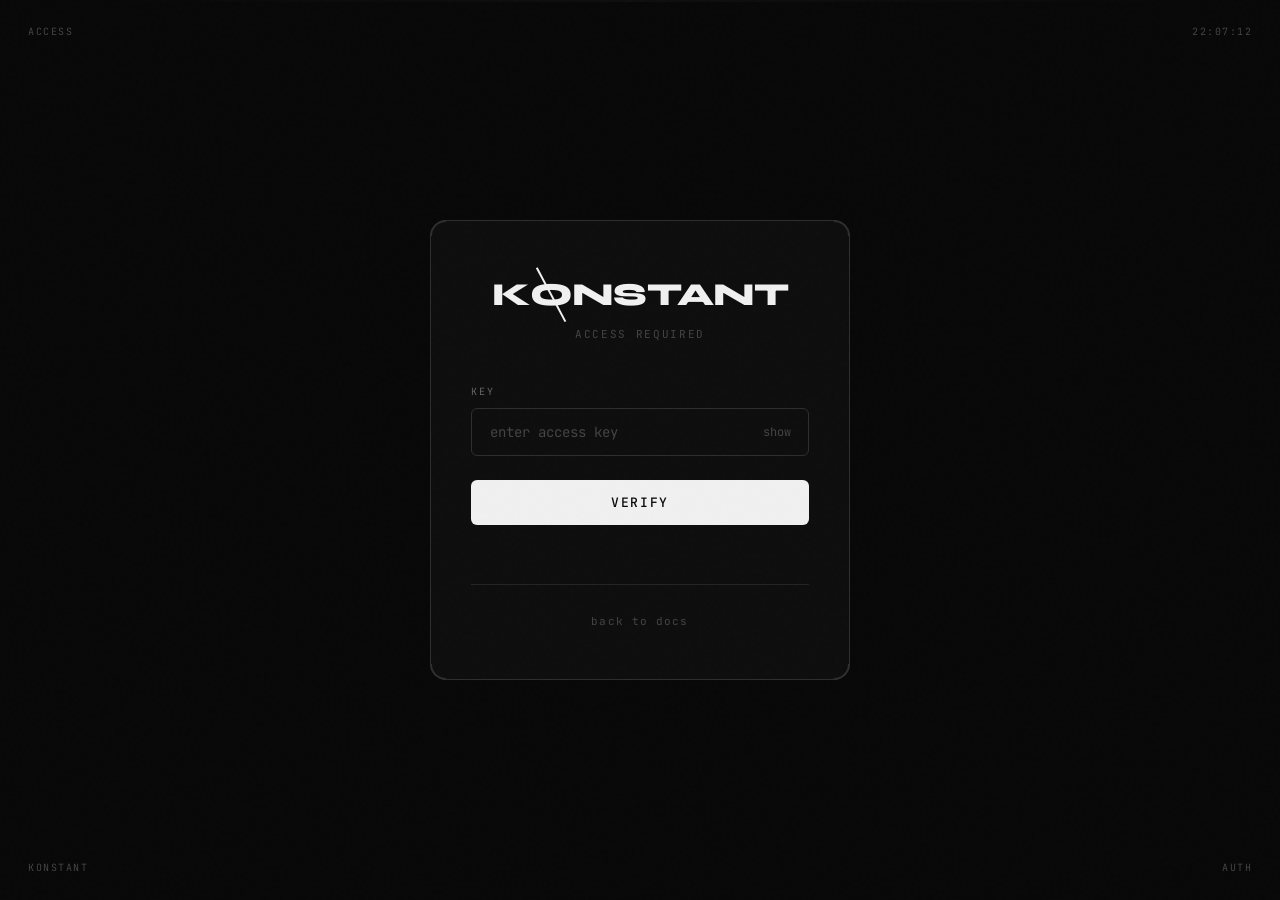
==== commit 614de036: "Add files via upload" ====
--- a/dashboard.html
+++ b/dashboard.html
@@ -535,105 +535,154 @@
     /* ============================================================
        KONSTANT AERO MODE — soft blue + beige theme with drifting blur
        ============================================================ */
+
+    /* Universal transitions: apply to every surface that swaps in/out of aero.
+       Lives outside .aero-mode rules so the *exit* animates too.            */
+    body,
+    .sidebar, .brand, .brand .so, .nav-section-label,
+    .tab-btn, .tab-btn .left, .tab-btn .left span,
+    .sidebar-footer, .sidebar-footer div, .sidebar-footer a,
+    .top-bar, .main-content, .page-title, .version-tag,
+    .stat-card, .stat-card .stat-label, .stat-card .stat-sub, .stat-card .stat-value,
+    .box-title, .code-box, .code-box-header,
+    .code-box-content, .code-box-content .load-view,
+    .btn, .btn-primary, .btn-ghost,
+    .feat-section, .feat-section-hdr,
+    .feat-group, .feat-group-title, .feat-item, .feat-item code, .feat-footnote,
+    .aero-title, .aero-sub, .aero-footer {
+      transition:
+        background 0.55s cubic-bezier(0.22, 1, 0.36, 1),
+        background-color 0.55s cubic-bezier(0.22, 1, 0.36, 1),
+        color 0.55s cubic-bezier(0.22, 1, 0.36, 1),
+        border-color 0.55s cubic-bezier(0.22, 1, 0.36, 1),
+        backdrop-filter 0.55s cubic-bezier(0.22, 1, 0.36, 1),
+        opacity 0.45s ease;
+    }
+
     body.aero-mode {
       background:
-        linear-gradient(135deg, #d9e8ff 0%, #fdf6e3 100%) fixed;
-      color: #1a3050;
-      transition: background 0.6s ease, color 0.6s ease;
+        linear-gradient(135deg, #d4e4ff 0%, #fff4d9 100%) fixed;
+      color: #0e2540;
     }
     body.aero-mode::before,
     body.aero-mode::after {
       content: '';
       position: fixed;
-      width: 640px; height: 640px;
+      width: 720px; height: 720px;
       border-radius: 50%;
-      filter: blur(90px);
-      opacity: 0.55;
+      filter: blur(100px);
+      opacity: 0.7;
       pointer-events: none;
       z-index: 0;
+      animation-fill-mode: both;
     }
     body.aero-mode::before {
-      background: #8aaeff;
-      top: -220px; left: -140px;
-      animation: aeroDrift1 22s ease-in-out infinite alternate;
+      background: #7da4ff;
+      top: -240px; left: -160px;
+      animation:
+        aeroDrift1 22s ease-in-out infinite alternate,
+        aeroFadeIn 0.7s ease both;
     }
     body.aero-mode::after {
-      background: #f0d6a0;
-      bottom: -240px; right: -160px;
-      animation: aeroDrift2 26s ease-in-out infinite alternate;
-    }
+      background: #f5d28a;
+      bottom: -260px; right: -180px;
+      animation:
+        aeroDrift2 26s ease-in-out infinite alternate,
+        aeroFadeIn 0.7s ease 0.05s both;
+    }
+    @keyframes aeroFadeIn { from { opacity: 0; } to { opacity: 0.7; } }
     @keyframes aeroDrift1 {
       0%   { transform: translate(0, 0) scale(1); }
-      100% { transform: translate(160px, 120px) scale(1.18); }
+      100% { transform: translate(180px, 130px) scale(1.22); }
     }
     @keyframes aeroDrift2 {
       0%   { transform: translate(0, 0) scale(1); }
-      100% { transform: translate(-180px, -90px) scale(1.22); }
-    }
-    /* aero adapts sidebar + content surfaces */
+      100% { transform: translate(-200px, -100px) scale(1.25); }
+    }
+
+    /* === aero surfaces (brighter than first pass) === */
     body.aero-mode .sidebar {
-      background: rgba(255,255,255,0.55);
-      backdrop-filter: blur(20px);
-      -webkit-backdrop-filter: blur(20px);
-      border-right-color: rgba(40, 70, 130, 0.18);
+      background: rgba(255, 255, 255, 0.72);
+      backdrop-filter: blur(22px);
+      -webkit-backdrop-filter: blur(22px);
+      border-right-color: rgba(40, 70, 130, 0.28);
     }
     body.aero-mode .brand,
-    body.aero-mode .brand .so { color: #1a3050; }
-    body.aero-mode .nav-section-label { color: #5a6f8a; }
-    body.aero-mode .tab-btn { color: #3a5070; }
+    body.aero-mode .brand .so { color: #0e2540; }
+    body.aero-mode .nav-section-label { color: #3a5070; }
+    body.aero-mode .tab-btn,
+    body.aero-mode .tab-btn .left span { color: #1a3050; }
     body.aero-mode .tab-btn:hover {
-      background: rgba(80, 120, 200, 0.08);
-      color: #1a3050;
+      background: rgba(80, 120, 200, 0.12);
+      color: #0e2540;
     }
     body.aero-mode .tab-btn.active {
-      background: rgba(80, 120, 200, 0.18);
-      color: #1a3050;
-      border-left-color: #4a78c8;
+      background: rgba(80, 120, 200, 0.26);
+      color: #0e2540;
+      border-left-color: #3a68b8;
     }
     body.aero-mode .sidebar-footer,
     body.aero-mode .sidebar-footer #sync-status,
-    body.aero-mode .sidebar-footer #last-updated,
-    body.aero-mode .sidebar-footer a { color: #5a6f8a; }
-    body.aero-mode .top-bar,
-    body.aero-mode .main-content {
-      background: transparent;
-      border-color: rgba(40, 70, 130, 0.15);
-    }
-    body.aero-mode .page-title { color: #1a3050; }
+    body.aero-mode .sidebar-footer #last-updated { color: #3a5070; }
+    body.aero-mode .sidebar-footer a { color: #3a68b8; }
+    body.aero-mode .top-bar { background: transparent; border-color: rgba(40, 70, 130, 0.22); }
+    body.aero-mode .main-content { background: transparent; }
+    body.aero-mode .page-title { color: #0e2540; }
     body.aero-mode .version-tag {
-      background: rgba(255,255,255,0.45);
-      border-color: rgba(80, 120, 200, 0.3);
-      color: #1a3050;
+      background: rgba(255,255,255,0.7);
+      border-color: rgba(80, 120, 200, 0.42);
+      color: #0e2540;
     }
     body.aero-mode .stat-card {
-      background: rgba(255,255,255,0.55);
-      border-color: rgba(80, 120, 200, 0.22);
-      backdrop-filter: blur(12px);
-      -webkit-backdrop-filter: blur(12px);
-    }
-    body.aero-mode .stat-card .stat-label,
-    body.aero-mode .stat-card .stat-sub { color: #5a6f8a; }
-    body.aero-mode .stat-card .stat-value { color: #1a3050; }
-    body.aero-mode .box-title { color: #1a3050; }
-    body.aero-mode .code-box {
-      background: rgba(255,255,255,0.6);
-      border-color: rgba(80, 120, 200, 0.25);
+      background: rgba(255, 255, 255, 0.74);
+      border-color: rgba(80, 120, 200, 0.35);
       backdrop-filter: blur(14px);
       -webkit-backdrop-filter: blur(14px);
     }
-    body.aero-mode .code-box-header { background: rgba(255,255,255,0.4); }
+    body.aero-mode .stat-card .stat-label { color: #3a5070; }
+    body.aero-mode .stat-card .stat-sub   { color: #4a607a; }
+    body.aero-mode .stat-card .stat-value { color: #0e2540; }
+    body.aero-mode .box-title { color: #0e2540; }
+    body.aero-mode .code-box {
+      background: rgba(255, 255, 255, 0.78);
+      border-color: rgba(80, 120, 200, 0.4);
+      backdrop-filter: blur(16px);
+      -webkit-backdrop-filter: blur(16px);
+    }
+    body.aero-mode .code-box-header {
+      background: rgba(255, 255, 255, 0.6);
+      color: #3a5070;
+    }
     body.aero-mode .code-box-content,
-    body.aero-mode .code-box-content .load-view { color: #1a3050; }
+    body.aero-mode .code-box-content .load-view { color: #0e2540; }
     body.aero-mode .btn-primary {
-      background: #4a78c8;
-      border-color: #4a78c8;
-      color: #fdf6e3;
-    }
-    body.aero-mode .btn-primary:hover { background: #3a68b8; }
+      background: #3a68b8;
+      border-color: #3a68b8;
+      color: #fff4d9;
+    }
+    body.aero-mode .btn-primary:hover { background: #2a58a8; color: #ffffff; }
     body.aero-mode .btn-ghost {
-      color: #5a6f8a;
+      color: #3a5070;
+      border-color: rgba(80, 120, 200, 0.45);
+    }
+    body.aero-mode .btn-ghost:hover {
+      color: #0e2540;
+      border-color: #3a68b8;
+    }
+    /* feature section / executor requirements */
+    body.aero-mode .feat-section-hdr { color: #0e2540; }
+    body.aero-mode .feat-group {
+      background: rgba(255, 255, 255, 0.62);
       border-color: rgba(80, 120, 200, 0.3);
     }
+    body.aero-mode .feat-group-title { color: #3a68b8; }
+    body.aero-mode .feat-item { color: #1a3050; }
+    body.aero-mode .feat-item code {
+      background: rgba(58, 104, 184, 0.12);
+      color: #0e2540;
+    }
+    body.aero-mode .feat-footnote { color: #4a607a; }
+
     /* main content sits above the drifting blobs */
     body.aero-mode .sidebar,
     body.aero-mode .main-content { position: relative; z-index: 1; }
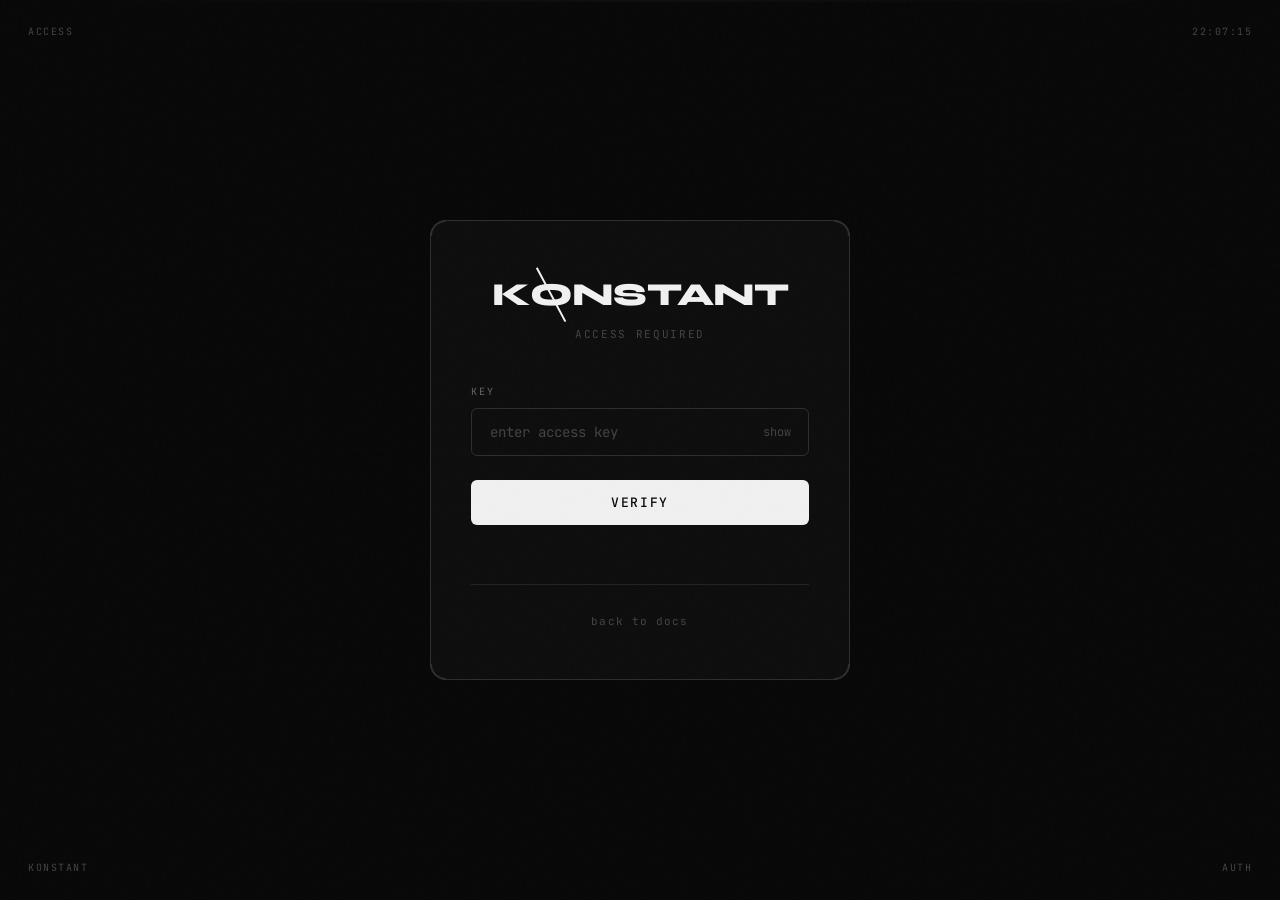
==== commit 99cf881f: "add konstant a* to dashboard + landing page sync Co-Authored-By: Claude Fable 5 <noreply@anthropic.c" ====
--- a/dashboard.html
+++ b/dashboard.html
@@ -752,6 +752,15 @@
         </div>
       </button>
 
+      <div class="nav-section-label" style="margin-top:14px;">Waypoint Autodriver</div>
+
+      <button class="tab-btn" data-target="astar">
+        <div class="left">
+          <span class="dot green"></span>
+          <span>Konstant A*</span>
+        </div>
+      </button>
+
     </div>
 
     <div class="sidebar-footer">
@@ -869,6 +878,24 @@
         <div class="aero-footer">Join any game with vehicles, and use Konstant Aero!</div>
       </div>
 
+      <!-- A* PANEL -->
+      <div class="tab-panel" id="panel-astar">
+        <div class="box-title">Konstant A* — record a path by driving it, then let the script drive it back. Universal, per-game saves.</div>
+
+        <div class="code-box">
+          <div class="code-box-header">
+            <div class="code-dots"><span></span><span></span><span></span></div>
+            <div style="font-size:11px; color:var(--muted);">Lua — Waypoint autodriver</div>
+          </div>
+          <div class="code-box-content" id="code-astar">
+            <div class="load-view">loadstring(game:HttpGet("https://raw.githubusercontent.com/lowkeymyself/HowToAccountJadeShipClaudeTryHackMe/refs/heads/main/astar.lua"))()</div>
+          </div>
+          <div class="code-box-footer">
+            <button class="btn btn-primary" id="btn-copy-astar"><span>Copy</span></button>
+          </div>
+        </div>
+      </div>
+
       <!-- EXECUTOR REQUIREMENTS — what your executor must support to run Konstant -->
       <div class="feat-section">
         <div class="feat-section-hdr">Executor Requirements</div>
@@ -895,7 +922,7 @@
           </div>
 
         </div>
-        <div class="feat-footnote">All major executors (Solara, Wave, Synapse, Krnl, Fluxus, etc.) support this set. If a function is missing on your executor, the dependent feature silently no-ops rather than crashing the script.</div>
+        <div class="feat-footnote">Tested against the current scene — internals: Volt, Potassium, Synapse Z, Cosmic, Real (free). Mac: Opiumware. Mobile: Delta. Any 99% sUNC executor will run it. If a function is missing on yours, the dependent feature silently no-ops instead of crashing the script.</div>
       </div>
 
     </div>
@@ -1021,8 +1048,9 @@
         if (target === 'release')      pageTitle.textContent = 'Release Branch';
         else if (target === 'testing') pageTitle.textContent = 'Testing Branch';
         else if (target === 'aero')    pageTitle.textContent = 'Aero — Universal';
-
-        if (target !== 'aero') {
+        else if (target === 'astar')   pageTitle.textContent = 'A* — Waypoint Autodriver';
+
+        if (target === 'release' || target === 'testing') {
           topVer.textContent = target === 'release' ? state.relVer : state.tesVer;
           if (state.relVer !== 'v---') {
             document.getElementById('stat-branch').textContent = target;
@@ -1094,17 +1122,17 @@
       });
     });
 
-    // Aero copy (no source toggle — it's the same script as release)
-    (function () {
-      const cb = document.getElementById('btn-copy-aero');
+    // Aero + A* copy (no source toggle)
+    ['aero', 'astar'].forEach(env => {
+      const cb = document.getElementById(`btn-copy-${env}`);
       if (!cb) return;
       cb.addEventListener('click', () => {
-        const box = document.getElementById('code-aero');
+        const box = document.getElementById(`code-${env}`);
         const text = box.querySelector('.load-view').textContent;
         navigator.clipboard.writeText(text.trim());
         toast('Execution string copied.');
       });
-    })();
+    });
 
     // Fetch and sync data
     async function initData() {
